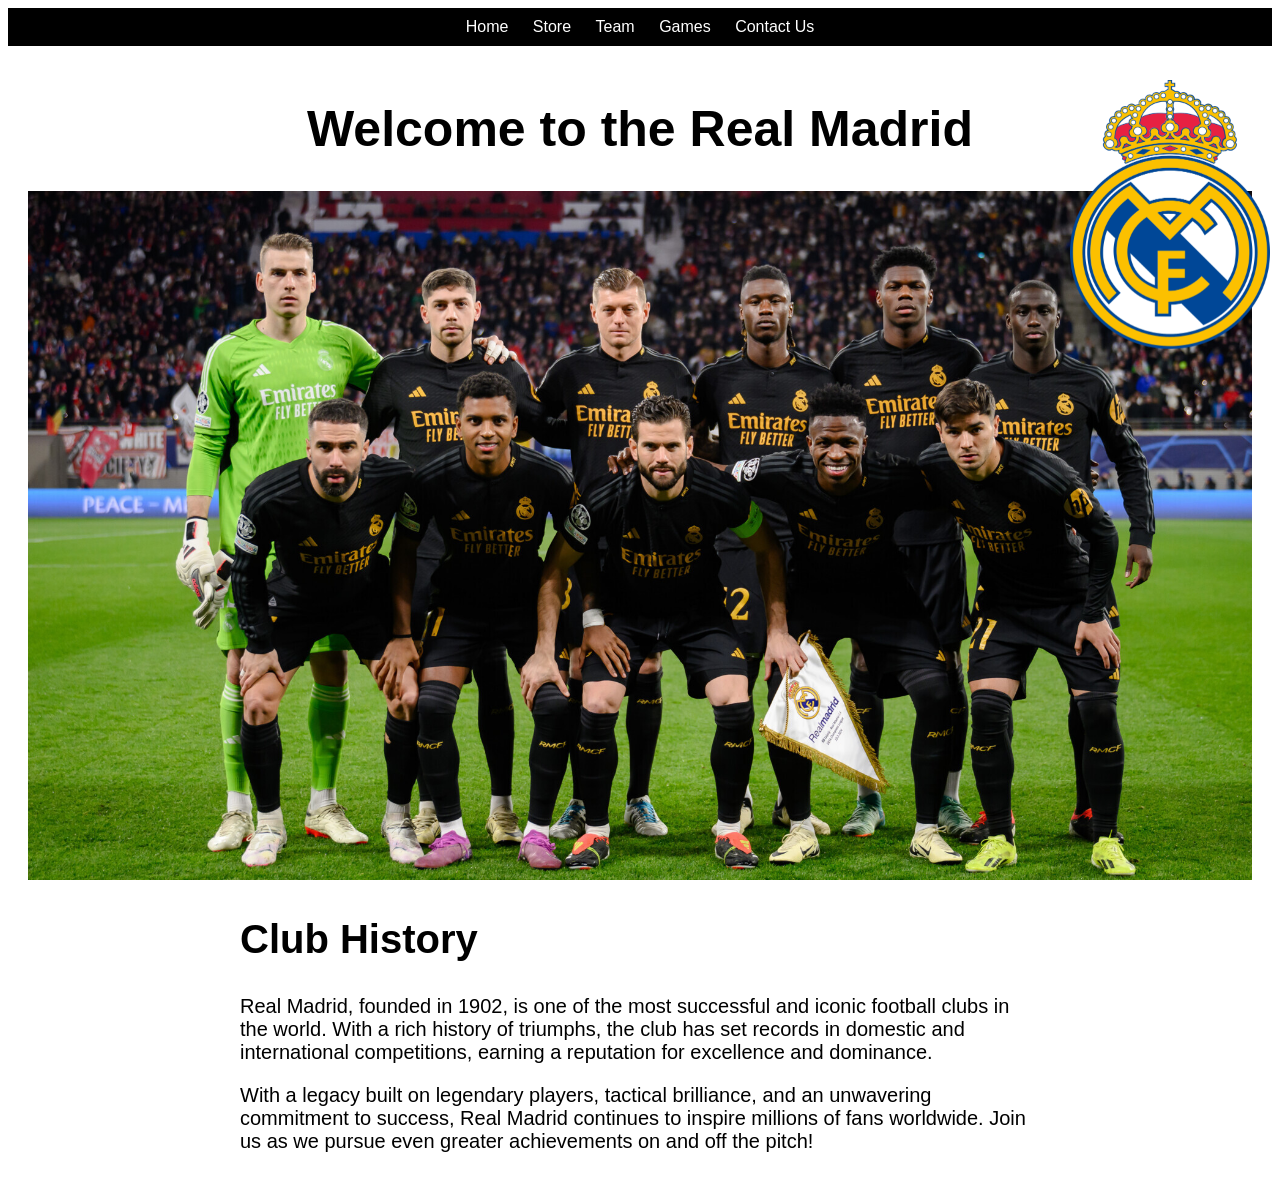
==== index.html @ 1b367766 "4 commit" ====
<!DOCTYPE html>
<html lang="en">

<head>
   <meta charset="UTF-8">
   <meta name="viewport" content="width=device-width, initial-scale=1.0">
   <title>Home</title>
   <style>
      body {
         font-family: Arial, sans-serif;
         background-color: white;
         color: black;
         text-align: center;
      }

      nav {
         background-color: black;
         color: white;
         padding: 10px;
      }

      nav a {
         color: white;
         margin: 10px;
         text-decoration: none;
      }

      .container {
         padding: 20px;
      }

      .history {
         max-width: 800px;
         margin: 0 auto;
         text-align: left;
      }

      img {
         max-width: 100%;
         height: auto;
      }

      .fix {
         width: 200px;
         height: auto;
         position: fixed;
         top: 80px;
         right: 10px;
      }

      h1 {
         font-size: 50px;
      }

      .history h2 {
         font-size: 40px;
      }

      .history p {
         font-size: 20px;
      }
   </style>
</head>

<body>
   <nav>
      <a href="home.html">Home</a>
      <a href="store.html">Store</a>
      <a href="team.html">Team</a>
      <a href="games.html">Games</a>
      <a href="contact.html">Contact Us</a>
   </nav>
   <img class="fix" src="img/logo.png" alt="Real Madrid Logo">
   <div class="container">
      <h1>Welcome to the Real Madrid</h1>
      <img src="img/team.jpg" alt="Team">
      <div class="history">
         <h2>Club History</h2>
         <p>Real Madrid, founded in 1902, is one of the most successful and iconic football clubs in the world. With a
            rich history of triumphs, the club has set records in domestic and international competitions, earning a
            reputation for excellence and dominance.</p>
         <p>With a legacy built on legendary players, tactical brilliance, and an unwavering commitment to success, Real
            Madrid continues to inspire millions of fans worldwide. Join us as we pursue even greater achievements on
            and off the pitch!</p>
      </div>
   </div>
</body>

</html>
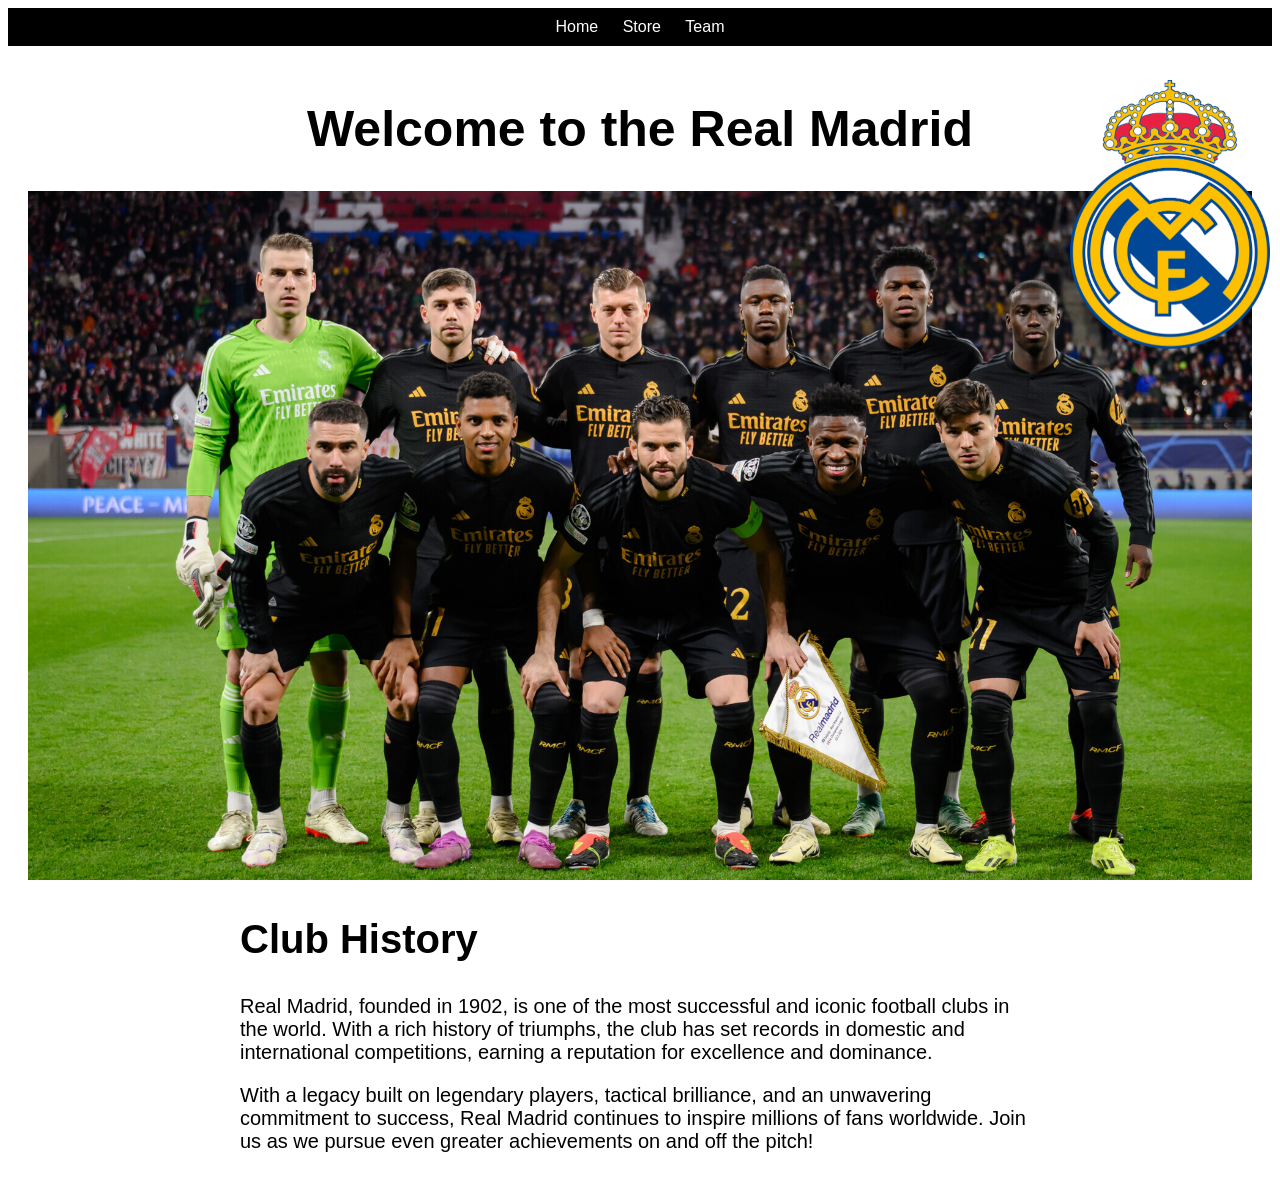
==== commit 935f9729: "some changes" ====
--- a/index.html
+++ b/index.html
@@ -1,89 +1,87 @@
-<!DOCTYPE html>
-<html lang="en">
-
-<head>
-   <meta charset="UTF-8">
-   <meta name="viewport" content="width=device-width, initial-scale=1.0">
-   <title>Home</title>
-   <style>
-      body {
-         font-family: Arial, sans-serif;
-         background-color: white;
-         color: black;
-         text-align: center;
-      }
-
-      nav {
-         background-color: black;
-         color: white;
-         padding: 10px;
-      }
-
-      nav a {
-         color: white;
-         margin: 10px;
-         text-decoration: none;
-      }
-
-      .container {
-         padding: 20px;
-      }
-
-      .history {
-         max-width: 800px;
-         margin: 0 auto;
-         text-align: left;
-      }
-
-      img {
-         max-width: 100%;
-         height: auto;
-      }
-
-      .fix {
-         width: 200px;
-         height: auto;
-         position: fixed;
-         top: 80px;
-         right: 10px;
-      }
-
-      h1 {
-         font-size: 50px;
-      }
-
-      .history h2 {
-         font-size: 40px;
-      }
-
-      .history p {
-         font-size: 20px;
-      }
-   </style>
-</head>
-
-<body>
-   <nav>
-      <a href="home.html">Home</a>
-      <a href="store.html">Store</a>
-      <a href="team.html">Team</a>
-      <a href="games.html">Games</a>
-      <a href="contact.html">Contact Us</a>
-   </nav>
-   <img class="fix" src="img/logo.png" alt="Real Madrid Logo">
-   <div class="container">
-      <h1>Welcome to the Real Madrid</h1>
-      <img src="img/team.jpg" alt="Team">
-      <div class="history">
-         <h2>Club History</h2>
-         <p>Real Madrid, founded in 1902, is one of the most successful and iconic football clubs in the world. With a
-            rich history of triumphs, the club has set records in domestic and international competitions, earning a
-            reputation for excellence and dominance.</p>
-         <p>With a legacy built on legendary players, tactical brilliance, and an unwavering commitment to success, Real
-            Madrid continues to inspire millions of fans worldwide. Join us as we pursue even greater achievements on
-            and off the pitch!</p>
-      </div>
-   </div>
-</body>
-
+<!DOCTYPE html>
+<html lang="en">
+
+<head>
+   <meta charset="UTF-8">
+   <meta name="viewport" content="width=device-width, initial-scale=1.0">
+   <title>Home</title>
+   <style>
+      body {
+         font-family: Arial, sans-serif;
+         background-color: white;
+         color: black;
+         text-align: center;
+      }
+
+      nav {
+         background-color: black;
+         color: white;
+         padding: 10px;
+      }
+
+      nav a {
+         color: white;
+         margin: 10px;
+         text-decoration: none;
+      }
+
+      .container {
+         padding: 20px;
+      }
+
+      .history {
+         max-width: 800px;
+         margin: 0 auto;
+         text-align: left;
+      }
+
+      img {
+         max-width: 100%;
+         height: auto;
+      }
+
+      .fix {
+         width: 200px;
+         height: auto;
+         position: fixed;
+         top: 80px;
+         right: 10px;
+      }
+
+      h1 {
+         font-size: 50px;
+      }
+
+      .history h2 {
+         font-size: 40px;
+      }
+
+      .history p {
+         font-size: 20px;
+      }
+   </style>
+</head>
+
+<body>
+   <nav>
+      <a href="home.html">Home</a>
+      <a href="store.html">Store</a>
+      <a href="team.html">Team</a>
+   </nav>
+   <img class="fix" src="img/logo.png" alt="Real Madrid Logo">
+   <div class="container">
+      <h1>Welcome to the Real Madrid</h1>
+      <img src="img/team.jpg" alt="Team">
+      <div class="history">
+         <h2>Club History</h2>
+         <p>Real Madrid, founded in 1902, is one of the most successful and iconic football clubs in the world. With a
+            rich history of triumphs, the club has set records in domestic and international competitions, earning a
+            reputation for excellence and dominance.</p>
+         <p>With a legacy built on legendary players, tactical brilliance, and an unwavering commitment to success, Real
+            Madrid continues to inspire millions of fans worldwide. Join us as we pursue even greater achievements on
+            and off the pitch!</p>
+      </div>
+   </div>
+</body>
+
 </html>
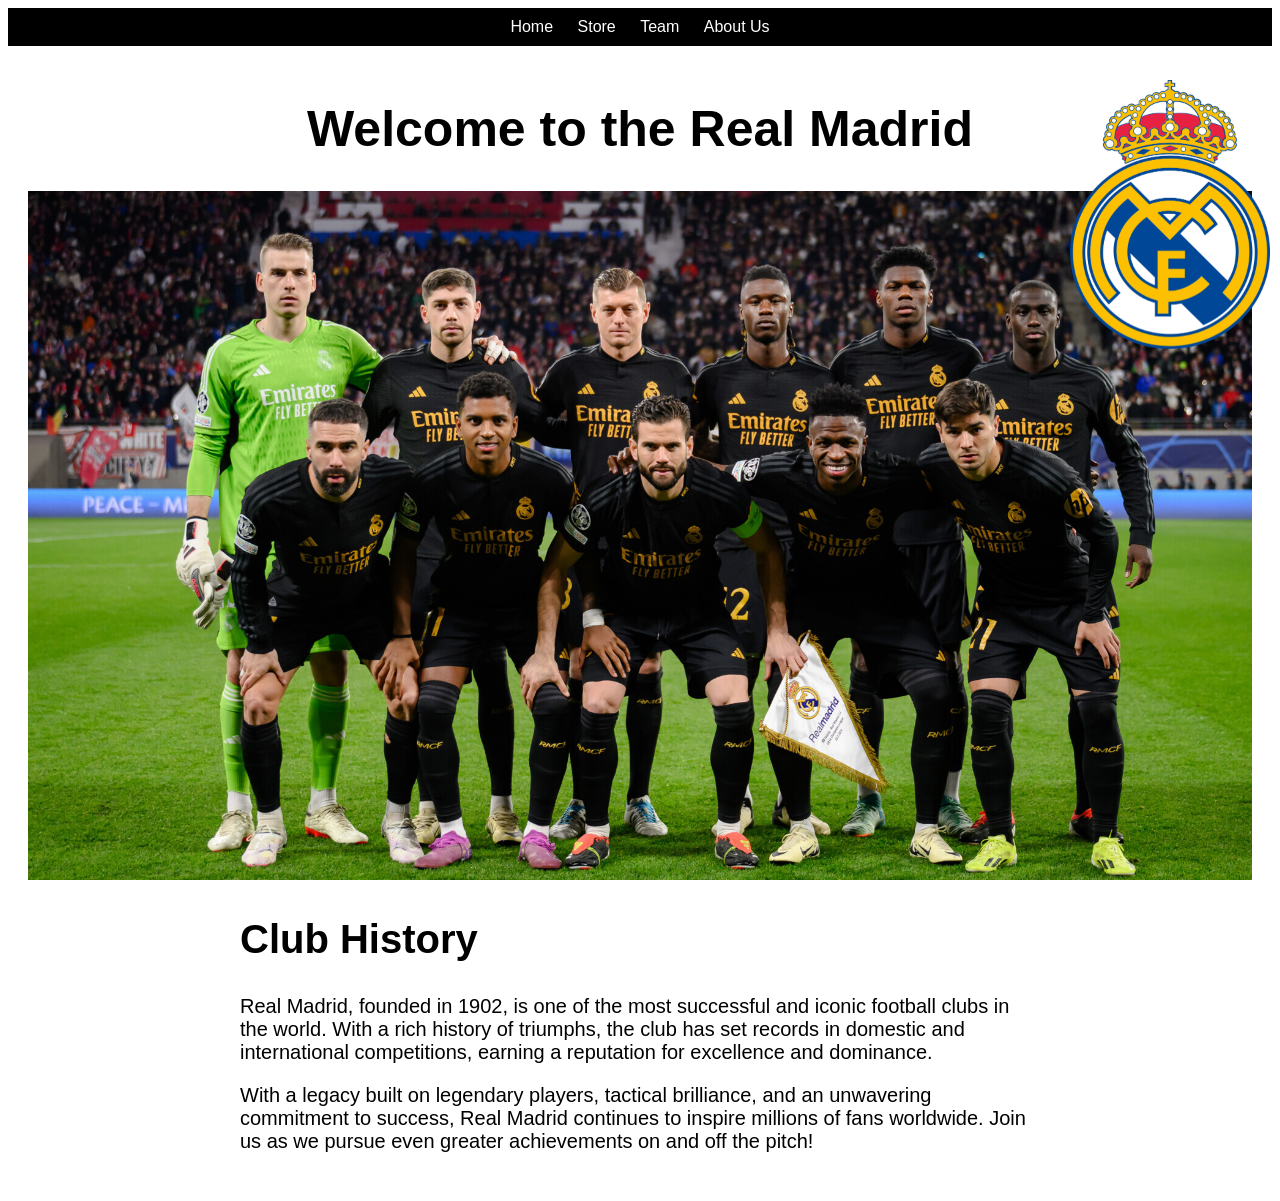
==== commit f8be5631: "Final changes" ====
--- a/index.html
+++ b/index.html
@@ -5,68 +5,15 @@
    <meta charset="UTF-8">
    <meta name="viewport" content="width=device-width, initial-scale=1.0">
    <title>Home</title>
-   <style>
-      body {
-         font-family: Arial, sans-serif;
-         background-color: white;
-         color: black;
-         text-align: center;
-      }
-
-      nav {
-         background-color: black;
-         color: white;
-         padding: 10px;
-      }
-
-      nav a {
-         color: white;
-         margin: 10px;
-         text-decoration: none;
-      }
-
-      .container {
-         padding: 20px;
-      }
-
-      .history {
-         max-width: 800px;
-         margin: 0 auto;
-         text-align: left;
-      }
-
-      img {
-         max-width: 100%;
-         height: auto;
-      }
-
-      .fix {
-         width: 200px;
-         height: auto;
-         position: fixed;
-         top: 80px;
-         right: 10px;
-      }
-
-      h1 {
-         font-size: 50px;
-      }
-
-      .history h2 {
-         font-size: 40px;
-      }
-
-      .history p {
-         font-size: 20px;
-      }
-   </style>
+   <link rel="stylesheet" href="style.css">
 </head>
 
 <body>
    <nav>
-      <a href="home.html">Home</a>
+      <a href="index.html">Home</a>
       <a href="store.html">Store</a>
       <a href="team.html">Team</a>
+      <a href="contact.html">About Us</a>
    </nav>
    <img class="fix" src="img/logo.png" alt="Real Madrid Logo">
    <div class="container">
--- a/style.css
+++ b/style.css
@@ -0,0 +1,110 @@
+body {
+	font-family: Arial, sans-serif;
+	background-color: white; /* fallback color */
+	color: black;
+	text-align: center;
+}
+
+body.contact {
+	background-image: url('img/cr7.jpg');
+	background-repeat: no-repeat;
+	background-size: cover;
+	background-position: center;
+	background-attachment: fixed;
+	color: white; /* white text on contact page */
+	position: relative;
+}
+
+body.contact::before {
+	content: "";
+	position: fixed;
+	inset: 0;
+	background: rgba(0,0,0,0.6);
+	z-index: 0;
+	pointer-events: none;
+}
+
+body.contact nav,
+body.contact .container {
+	position: relative;
+	z-index: 1;
+}
+
+nav {
+	background-color: black;
+	color: white;
+	padding: 10px;
+}
+
+nav a {
+	color: white;
+	margin: 10px;
+	text-decoration: none;
+}
+
+.container {
+	padding: 20px;
+}
+
+img {
+	max-width: 100%;
+	height: auto;
+}
+
+.fix {
+	width: 200px;
+	height: auto;
+	position: fixed;
+	top: 80px;
+	right: 10px;
+}
+
+h1 {
+	font-size: 50px;
+}
+
+.history {
+	max-width: 800px;
+	margin: 0 auto;
+	text-align: left;
+}
+
+.history h2 {
+	font-size: 40px;
+}
+
+.history p {
+	font-size: 20px;
+}
+
+.store {
+	display: flex;
+	flex-wrap: wrap;
+	justify-content: center;
+}
+
+.item {
+	border: 1px solid black;
+	margin: 10px;
+	padding: 15px;
+	width: 200px;
+	text-align: center;
+}
+
+.team-section {
+	margin-bottom: 30px;
+}
+
+.team {
+	display: flex;
+	flex-wrap: wrap;
+	justify-content: center;
+}
+
+.player {
+	border: 1px solid black;
+	margin: 10px;
+	padding: 15px;
+	width: 250px;
+	text-align: center;
+}
